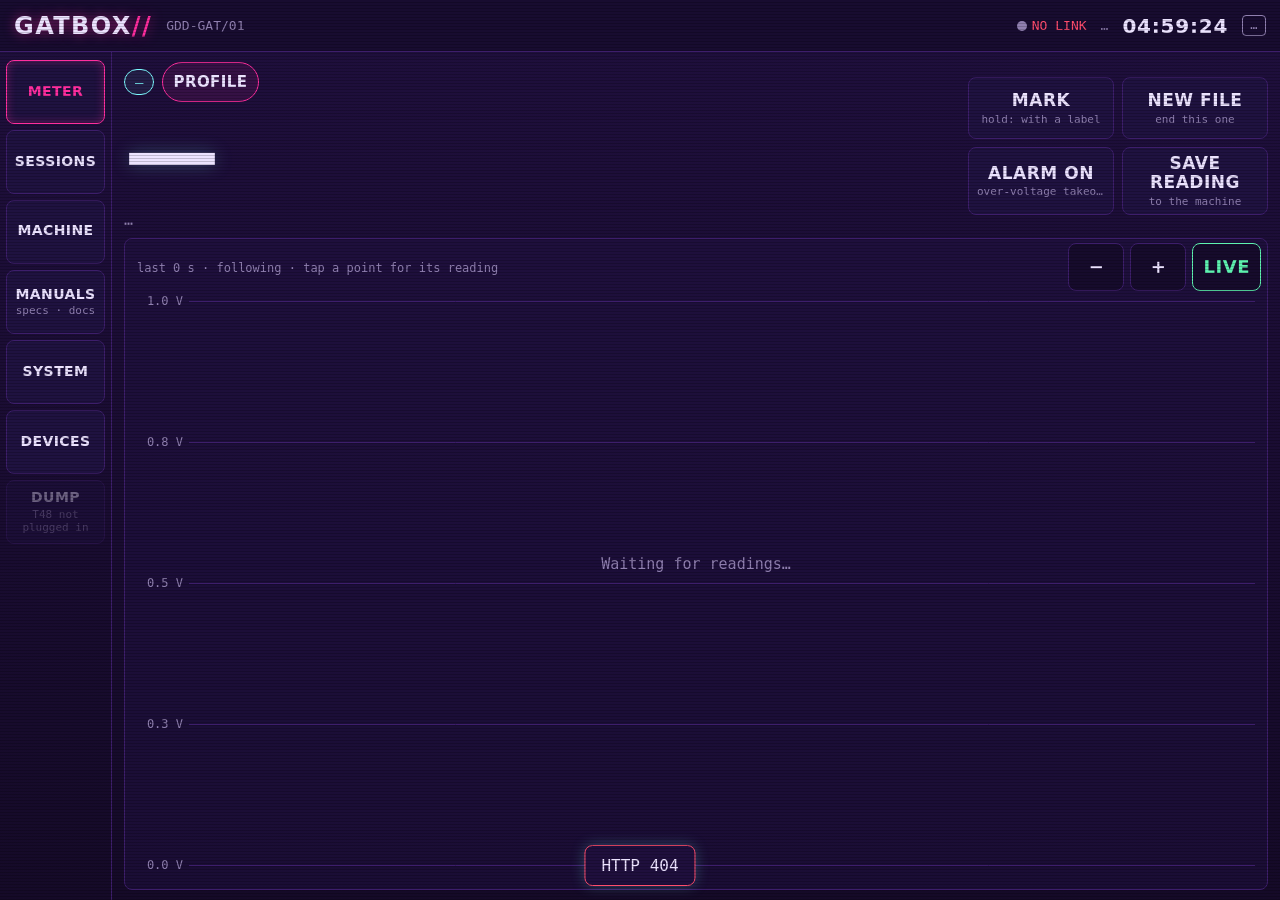
==== web/dash/index.html @ 31fbc713 "Box pass T6: TOUCH TEST -- does a tap land where the finger aims, and by how much not SYSTEM -> TOUC" ====
<!doctype html>
<html lang="en">
<head>
<meta charset="utf-8">
<meta name="viewport" content="width=device-width,initial-scale=1">
<meta name="theme-color" content="#150a28">
<title>GATBOX//</title>
<link rel="stylesheet" href="dash.css">
<script>
/* The 7" box: the kiosk opens the dashboard at 127.0.0.1; a phone or a laptop comes by the Pi's name or address.
   html.box carries the box's layout (bezel margin, bigger type, one fixed keyboard); ?box=1 / ?box=0 force it. */
(function () {
  var f = /[?&]box=([01])\b/.exec(location.search), h = location.hostname;
  if (f ? f[1] === "1" : (h === "127.0.0.1" || h === "localhost" || h === "[::1]")) document.documentElement.classList.add("box");
})();
</script>
</head>
<body>
<header>
  <span class="brand">GATBOX<b>//</b></span>
  <span class="unit">GDD-GAT/01</span>
  <span class="hsp"></span>
  <span id="h-log"><span id="h-dot" class="dot"></span><span id="h-logtxt" class="mut">…</span></span>
  <span id="h-net" class="mut">…</span>
  <span id="h-clock">--:--:--</span>
  <span id="h-src" class="badge mut">…</span>
</header>

<nav id="nav">
  <button data-view="meter" class="on">METER</button>
  <button data-view="sessions">SESSIONS</button>
  <button data-view="machine">MACHINE<small id="n-machine"></small></button>
  <button data-view="manuals">MANUALS<small>specs · docs</small></button>
  <button data-view="system">SYSTEM</button>
  <button data-view="devices">DEVICES</button>
  <button data-view="dump" id="n-dump" class="dim">DUMP<small id="n-dump-s">T48 not plugged in</small></button>
</nav>

<main>
  <!-- METER: the live reading -->
  <section id="v-meter" class="view on">
    <div id="banners"></div>
    <div class="meter-top">
      <div class="hero">
        <div class="hero-line">
          <span id="m-mode" class="chip">—</span>
          <button id="m-profile" class="chip">PROFILE</button>
          <span id="m-window" class="mut"></span>
        </div>
        <div class="hero-read"><span id="m-value">—</span><span id="m-unit"></span><span id="m-state" class="badge hide"></span></div>
        <div id="m-session" class="mut">…</div>
        <div id="m-saved" class="hide"></div>
      </div>
      <div class="actions">
        <button id="b-mark" class="act">MARK<small>hold: with a label</small></button>
        <button id="b-new" class="act">NEW FILE<small>end this one</small></button>
        <button id="b-alarm" class="act">ALARM ON<small>over-voltage takeover</small></button>
        <button id="b-capture" class="act">SAVE READING<small>to the machine</small></button>
      </div>
    </div>
    <div class="chartbox">
      <canvas id="c-live" aria-label="live readings"></canvas>
      <div id="c-empty" class="chart-empty">Waiting for readings…</div>
      <div class="chart-ctl">
        <button data-z="out" aria-label="zoom out">−</button>
        <button data-z="in" aria-label="zoom in">+</button>
        <button data-z="live" class="on">LIVE</button>
      </div>
    </div>
  </section>

  <!-- SESSIONS: the logs -->
  <section id="v-sessions" class="view">
    <div class="split">
      <div id="s-list" class="list scroll"></div>
      <div id="s-detail" class="detail scroll"><div class="card mut">Tap a session for its report.</div></div>
    </div>
  </section>

  <!-- MACHINE: the current roster machine -->
  <section id="v-machine" class="view scroll">
    <div class="btnrow"><button id="mc-pick">PICK MACHINE</button><button id="mc-clear">CLEAR</button>
      <button id="mc-labels">LABEL LIST</button><button id="mc-add">+ ADD MACHINE</button>
      <button id="mc-export">EXPORT ROSTER</button></div>
    <div id="mc-body"></div>
  </section>

  <!-- MANUALS: a machine's documents and its spec sheet (the manual's numbers, CONFIRM, actual values) -->
  <section id="v-manuals" class="view scroll"><div id="mn-body"></div></section>

  <!-- SYSTEM: the Pi -->
  <section id="v-system" class="view scroll">
    <!-- first on the Pi's own screen: shut down before pulling power -->
    <div id="sy-kiosk" class="card hide">
      <div class="btnrow">
        <button class="hold bad" data-act="shutdown" data-ms="3000">HOLD 3 S TO SHUT DOWN</button>
        <button class="hold" data-act="exit" data-ms="1500">HOLD TO EXIT KIOSK</button>
        <button id="sy-touch" class="box-only">TOUCH TEST</button>
        <span class="mut web-only" style="flex:1;min-width:220px">Shut down powers the Pi off safely: unplug only when the screen
          is dark and the LED is red. Exit closes the kiosk until the next login.</span>
        <span class="mut box-only" style="flex:1;min-width:200px">Unplug only once the screen is dark.</span>
      </div>
    </div>
    <div id="sy-grid" class="grid"></div>
  </section>

  <!-- DEVICES -->
  <section id="v-devices" class="view scroll"><div id="dv-grid" class="grid"></div></section>

  <!-- DUMP (M7) -->
  <section id="v-dump" class="view scroll"><div id="du-body"></div></section>
</main>

<div id="alarm" class="hide" role="alertdialog" aria-live="assertive">
  <div class="t">OVER-VOLTAGE</div>
  <div class="v" id="al-v"></div>
  <div id="al-sub"></div>
  <button id="al-ack">ACK</button>
</div>
<div id="viewer" class="hide" role="dialog">
  <div class="vw-top">
    <b id="vw-title"></b>
    <button id="vw-page">1 / 1</button>
    <button id="vw-search">SEARCH</button>
    <button id="vw-out" aria-label="zoom out">−</button><button id="vw-in" aria-label="zoom in">+</button>
    <button id="vw-fit">FIT</button>
    <a id="vw-pdf" class="btnlink hide" target="_blank">OPEN PDF</a>
    <button id="vw-close">CLOSE</button>
  </div>
  <div id="vw-stage"><img id="vw-img" alt="" draggable="false"><div id="vw-wait" class="mut hide">drawing the page…</div></div>
  <div class="vw-bot"><button id="vw-prev">◀ PREV</button><button id="vw-next">NEXT ▶</button></div>
</div>
<div id="sheet" class="hide"><div class="pane" id="pane"></div></div>
<div id="toast" class="hide"></div>
<div id="kx-off" class="hide" style="position:fixed;inset:0;z-index:60;background:#150a28;display:flex;align-items:center;justify-content:center;text-align:center;padding:24px">
  <div><div class="big">Shutting down…</div><p>Unplug the Pi only when this screen goes dark and its LED turns red.</p></div>
</div>

<script src="chart.js"></script>
<script src="dash.js"></script>
</body>
</html>
---- web/dash/dash.css ----
/* GATBOX dashboard (M5). Design tokens from CLAUDE.md: neon on deep violet, scanlines, mono type, glow only on
   badges, active states and headline edges. Sized for the 7" at 1024x600 (the METER view never scrolls there,
   tap targets >= 56 px); below 760 px wide it stacks for a phone. Fonts come from the Pi (/font/). */
@font-face{font-family:"Chakra Petch";font-weight:600;font-display:swap;src:url(/font/ChakraPetch-SemiBold.ttf)}
@font-face{font-family:"Share Tech Mono";font-display:swap;src:url(/font/ShareTechMono-Regular.ttf)}
:root{--bg:#150a28;--bg2:#1f0f3d;--panel:#1f1240;--line:#3d1e6b;--mag:#ff2e9f;--cyan:#7dfaff;--ok:#5ef2b0;
  --bad:#ff4d6d;--warn:#ffb74d;--fg:#ece3ff;--mut:#9080b0;
  --disp:"Chakra Petch",system-ui,sans-serif;--mono:"Share Tech Mono",ui-monospace,monospace;--tap:56px}
*{box-sizing:border-box}
html,body{height:100%;margin:0}
body{background:linear-gradient(180deg,var(--bg2),var(--bg)) fixed;color:var(--fg);font:15px/1.35 var(--mono);
  display:grid;grid-template-rows:52px 1fr;grid-template-columns:112px 1fr;overflow:hidden;
  -webkit-user-select:none;user-select:none;-webkit-tap-highlight-color:transparent}
body::before{content:"";position:fixed;inset:0;z-index:50;pointer-events:none;
  background:repeating-linear-gradient(0deg,rgba(0,0,0,.18) 0 1px,transparent 1px 3px)}
button{font:600 17px/1.1 var(--disp);color:var(--fg);background:var(--panel);border:1px solid var(--line);
  border-radius:8px;min-height:var(--tap);padding:6px 14px;cursor:pointer;letter-spacing:.03em}
button:active{border-color:var(--mag)}
button:disabled,button.off{opacity:.38;cursor:default}
a{color:var(--cyan)}
.mut{color:var(--mut)}.ok{color:var(--ok)}.bad{color:var(--bad)}.warn{color:var(--warn)}.cy{color:var(--cyan)}
.hide{display:none!important}
h2{font:600 18px/1.2 var(--disp);margin:0 0 8px;letter-spacing:.04em;color:var(--fg)}
h3{font:600 14px/1.2 var(--disp);margin:12px 0 4px;letter-spacing:.06em;color:var(--mut);text-transform:uppercase}

/* header */
header{grid-column:1/-1;display:flex;align-items:center;gap:14px;padding:0 14px;border-bottom:1px solid var(--line);
  background:rgba(21,10,40,.6)}
.brand{font:600 24px/1 var(--disp);letter-spacing:.06em;color:var(--fg);text-shadow:0 0 12px rgba(255,46,159,.55)}
.brand b{color:var(--mag)}
.unit{color:var(--mut);font-size:13px}
.hsp{flex:1}
#h-net,#h-log{font-size:13px}
#h-clock{font:600 20px/1 var(--disp);letter-spacing:.04em}
.badge{display:inline-block;padding:2px 7px;border:1px solid currentColor;border-radius:4px;font:12px/1.3 var(--mono);
  letter-spacing:.04em;vertical-align:middle;white-space:nowrap}
.badge.glow{box-shadow:0 0 8px currentColor}
.dot{display:inline-block;width:10px;height:10px;border-radius:50%;background:var(--mut);vertical-align:middle;margin-right:5px}
.dot.on{background:var(--ok);box-shadow:0 0 8px var(--ok)}
.dot.pulse{animation:pulse .4s ease-out}
@keyframes pulse{from{transform:scale(1.7)}to{transform:scale(1)}}

/* nav */
nav{display:flex;flex-direction:column;gap:6px;padding:8px 6px;border-right:1px solid var(--line);overflow:auto}
nav button{width:100%;min-height:64px;font-size:14px;padding:4px;display:flex;flex-direction:column;align-items:center;
  justify-content:center;gap:2px}
nav button small{font:11px var(--mono);color:var(--mut);letter-spacing:0}
nav button.on{border-color:var(--mag);color:var(--mag);box-shadow:0 0 10px rgba(255,46,159,.35) inset}
nav button.dim{opacity:.4}
main{position:relative;overflow:hidden;padding:10px 12px}
.view{display:none;height:100%}
.view.on{display:flex;flex-direction:column;gap:8px}
.scroll{overflow:auto;-webkit-user-select:text;user-select:text}
/* the scrolling views (SESSIONS, SYSTEM, DUMP…) on the kiosk: a slim violet bar instead of Chromium's grey one */
::-webkit-scrollbar{width:10px;height:10px}
::-webkit-scrollbar-track{background:transparent}
::-webkit-scrollbar-thumb{background:var(--line);border-radius:5px;border:2px solid transparent;background-clip:padding-box}
::-webkit-scrollbar-thumb:active{background-color:var(--mag)}

/* banners */
#banners{display:flex;flex-direction:column;gap:6px}
#banners:empty{display:none}
.banner{display:flex;align-items:center;gap:12px;min-height:44px;padding:6px 14px;border-radius:8px;
  font:600 19px/1.15 var(--disp);letter-spacing:.03em;border:1px solid}
.banner small{font:14px var(--mono);letter-spacing:0;opacity:.9}
.banner.warn{background:rgba(255,183,77,.14);color:var(--warn);border-color:var(--warn)}
.banner.bad{background:rgba(255,77,109,.16);color:var(--bad);border-color:var(--bad)}
.banner.info{background:rgba(125,250,255,.08);color:var(--cyan);border-color:rgba(125,250,255,.5)}
.banner.dim{background:rgba(144,128,176,.08);color:var(--mut);border-color:var(--line)}
.banner button{margin-left:auto;min-height:40px;font-size:14px}

/* meter */
.meter-top{display:flex;gap:12px;align-items:stretch}
.hero{flex:1;min-width:0;display:flex;flex-direction:column;justify-content:center;gap:2px}
.hero-line{display:flex;align-items:center;gap:8px;flex-wrap:wrap;min-height:34px}
.chip{display:inline-flex;align-items:center;gap:6px;padding:3px 10px;border:1px solid var(--cyan);border-radius:999px;
  color:var(--cyan);background:rgba(125,250,255,.07);font:14px/1.3 var(--mono);white-space:nowrap}
button.chip{min-height:40px;font:600 15px/1 var(--disp);border-color:var(--mag);color:var(--fg);
  background:rgba(255,46,159,.1)}
.hero-read{display:flex;align-items:baseline;gap:10px;min-height:104px}
#m-value{font:600 96px/1 var(--disp);letter-spacing:.01em;text-shadow:0 0 18px rgba(125,250,255,.25)}
#m-value.none{font-size:40px;color:var(--mut);text-shadow:none;letter-spacing:.06em}
#m-unit{font:600 36px/1 var(--disp);color:var(--mut)}
#m-state{align-self:center;margin-left:6px;font-size:14px;padding:4px 9px}
.actions{display:grid;grid-template-columns:repeat(2,minmax(0,1fr));gap:8px;width:300px;align-content:center}
.act{min-width:0;padding:6px 8px;min-height:62px;display:flex;flex-direction:column;align-items:center;justify-content:center;gap:3px}
.act small{font:11px var(--mono);color:var(--mut);letter-spacing:0;max-width:100%;overflow:hidden;text-overflow:ellipsis;
  white-space:nowrap}
#m-saved{font:13px var(--mono);color:var(--mut);white-space:nowrap;overflow:hidden;text-overflow:ellipsis}
#m-saved b{color:var(--cyan);font-weight:normal}
.act.warn{color:var(--warn);border-color:var(--warn)}
.act.okk{color:var(--ok);border-color:rgba(94,242,176,.6)}
.chartbox{position:relative;flex:1;min-height:180px;border:1px solid var(--line);border-radius:8px;
  background:rgba(31,18,64,.55);overflow:hidden}
.chartbox canvas{position:absolute;inset:0;width:100%;height:100%;touch-action:none}
.chart-ctl{position:absolute;top:4px;right:6px;display:flex;gap:6px}
.chart-ctl button{min-width:var(--tap);min-height:48px;padding:4px 10px;background:rgba(21,10,40,.8);font-size:18px}
.chart-ctl button.on{color:var(--ok);border-color:var(--ok)}
.chart-empty{position:absolute;inset:0;display:flex;align-items:center;justify-content:center;text-align:center;
  color:var(--mut);padding:20px;pointer-events:none}

/* cards, lists, tiles */
.card{background:var(--panel);border:1px solid var(--line);border-radius:8px;padding:10px 12px}
.grid{display:grid;grid-template-columns:repeat(auto-fill,minmax(250px,1fr));gap:8px;align-content:start}
.kv{display:grid;grid-template-columns:auto 1fr;gap:3px 12px}
.kv dt{color:var(--mut)}.kv dd{margin:0}
.big{font:600 28px/1.1 var(--disp)}
.split{display:flex;gap:10px;height:100%;min-height:0}
.list{width:330px;flex:none;display:flex;flex-direction:column;gap:6px}
.list>*,.detail>*{flex:none}
.detail{flex:1;min-width:0;display:flex;flex-direction:column;gap:8px}
.row{display:block;width:100%;text-align:left;font:15px/1.35 var(--mono);padding:8px 10px;min-height:var(--tap)}
.row.on{border-color:var(--mag)}
.row b{font:600 15px var(--disp)}
.tag{display:inline-block;padding:0 6px;border-radius:4px;font-size:12px;border:1px solid currentColor;margin-left:4px}
.sect pre{white-space:pre-wrap;margin:8px 0 0;font:13px/1.4 var(--mono)}
details.sect summary{cursor:pointer;color:var(--cyan);min-height:32px;display:flex;align-items:center}
.verdict{font:600 22px/1.2 var(--disp);letter-spacing:.03em}
.verdict small{font:14px var(--mono);color:var(--mut);letter-spacing:0;margin-left:8px}
.stat{display:grid;grid-template-columns:repeat(auto-fill,minmax(140px,1fr));gap:8px;margin:10px 0}
.stat>div{background:var(--bg);border:1px solid var(--line);border-radius:6px;padding:6px 10px}
.stat b{display:block;font:600 19px/1.2 var(--disp)}
.stat span{color:var(--mut);font-size:12px}
.stat i{display:block;font-style:normal;color:var(--mut);font-size:11px;text-transform:uppercase;letter-spacing:.06em}
table.t{border-collapse:collapse;width:100%;font-size:14px}
table.t td,table.t th{padding:3px 10px 3px 0;text-align:left;vertical-align:top}
table.t th{color:var(--mut);font-weight:normal;font-size:11px;text-transform:uppercase;letter-spacing:.05em}
.detail .chartbox{flex:none;height:230px}
.btnrow{display:flex;gap:8px;flex-wrap:wrap}
.notfit{opacity:.45;border-style:dashed}
.chips{display:flex;gap:6px;flex-wrap:wrap}
ul.plain{margin:4px 0;padding-left:18px}
/* ADD MACHINE: one tappable row per field, a two-way switch, the ID it'll get */
.form{display:flex;flex-direction:column;gap:6px;overflow:auto;min-height:0}
.fld{display:flex;align-items:center;gap:14px}
.fld>span{width:96px;flex:none;font:12px var(--mono);letter-spacing:.06em}
.fld>b{font:600 18px/1.2 var(--disp)}
.fld>b.mut{font:15px var(--mono)}
.seg{display:flex;gap:8px}
.seg button{flex:1}
.seg button.on{color:var(--mag);border-color:var(--mag);box-shadow:0 0 10px rgba(255,46,159,.35) inset}
.idline{font:15px var(--mono);min-height:22px}
button.primary{border-color:var(--mag)}
/* MANUALS: the spec sheet and the page viewer */
.spec-t td{vertical-align:top;padding-bottom:8px}
.spec-t td.rail{font:600 17px/1.3 var(--disp);white-space:nowrap}
.spec-t td:nth-child(3){min-width:210px}
.spec-t td:nth-child(3) .btnrow{flex-wrap:nowrap}
.specline{display:flex;align-items:center;gap:8px;flex-wrap:wrap}
button.mini{min-height:40px;font-size:14px;padding:4px 10px}
button.cite{min-height:36px;font-size:13px;padding:2px 8px;color:var(--cyan)}
.quote{font-size:12px;color:var(--mut);font-style:italic;max-width:440px}
.pagebox{overflow:auto;max-height:52vh;min-height:0;border:1px solid var(--line);border-radius:6px;background:#fff}
.pagebox img{width:100%;display:block}
.row.doc .tag{vertical-align:middle}
#viewer{position:fixed;inset:0;z-index:25;background:var(--bg);display:flex;flex-direction:column}
.vw-top{display:flex;align-items:center;gap:8px;padding:6px 10px;border-bottom:1px solid var(--line)}
.vw-top b{flex:1;min-width:0;overflow:hidden;text-overflow:ellipsis;white-space:nowrap;font:600 17px/1.2 var(--disp)}
.vw-top button,.vw-top .btnlink{min-height:48px;padding:4px 12px}
#vw-stage{position:relative;flex:1;min-height:0;overflow:hidden;touch-action:none;background:#0d0619}
#vw-img{position:absolute;left:0;top:0;width:100%;transform-origin:0 0;-webkit-user-drag:none;background:#fff}
#vw-wait{position:absolute;top:12px;left:50%;transform:translateX(-50%);background:var(--bg2);padding:4px 10px;border-radius:6px}
.vw-bot{display:flex;gap:10px;padding:6px 10px;border-top:1px solid var(--line)}
.vw-bot button{flex:1;min-height:60px;font-size:20px}
a.btnlink{display:inline-flex;align-items:center;justify-content:center;min-height:var(--tap);padding:6px 14px;
  border:1px solid var(--mag);border-radius:8px;font:600 17px/1.1 var(--disp);color:var(--fg);text-decoration:none;
  align-self:flex-start}

/* hold-to-act (EXIT KIOSK, SHUT DOWN) */
.hold{position:relative;overflow:hidden}
.hold::after{content:"";position:absolute;left:0;bottom:0;height:4px;width:0;background:var(--bad)}
.hold.arm{color:var(--bad);border-color:var(--bad);box-shadow:0 0 10px rgba(255,77,109,.45)}
.hold.arm::after{width:100%;transition:width var(--ms,1500ms) linear}

/* overlays */
#alarm{position:fixed;inset:0;z-index:40;display:flex;flex-direction:column;align-items:center;justify-content:center;
  gap:14px;text-align:center;background:rgba(80,8,28,.94);color:#fff;padding:20px}
#alarm .t{font:600 64px/1 var(--disp);color:var(--bad);text-shadow:0 0 22px rgba(255,77,109,.8);letter-spacing:.05em}
#alarm .v{font:600 88px/1 var(--disp)}
#alarm button{min-width:240px;min-height:80px;font-size:28px;border-color:#fff;background:transparent}
#sheet{position:fixed;inset:0;z-index:30;background:rgba(10,4,22,.86);display:flex;align-items:center;justify-content:center;
  padding:10px}
.pane{background:var(--bg2);border:1px solid var(--line);border-radius:10px;padding:12px;width:min(1000px,100%);
  max-height:100%;display:flex;flex-direction:column;gap:10px}
.pane-head{display:flex;align-items:center;gap:10px}
.pane-head h2{margin:0;flex:1}
.tiles{display:grid;grid-template-columns:repeat(4,1fr);gap:8px;overflow:auto}
.tile{text-align:left;display:flex;flex-direction:column;align-items:flex-start;gap:4px;min-height:96px;font:14px/1.3 var(--mono)}
.tile b{font:600 17px/1.15 var(--disp)}
.tile.on{border-color:var(--mag);box-shadow:0 0 10px rgba(255,46,159,.35) inset}
.kp-field{font:600 30px/1.2 var(--disp);min-height:52px;padding:6px 12px;border:1px solid var(--cyan);border-radius:8px;
  background:var(--bg);overflow:hidden;white-space:nowrap}
.kp-field .cur{display:inline-block;width:3px;height:1em;background:var(--cyan);vertical-align:-3px;margin-left:2px;
  animation:blink 1s steps(1) infinite}
@keyframes blink{50%{opacity:0}}
/* The key rows share the height the panel has, up to 54 px each. On the 7" that is every row
   at 54 px; on anything shorter (a phone held sideways, its address bar showing) the keys get
   shorter. Fixed 54 px rows used to scroll out of sight instead, in a grid with no scrollbar:
   one row visible. min-height:0 lets the grid yield so the action row stays on the screen;
   overflow:auto is the belt. */
.keys{display:grid;grid-template-columns:repeat(10,1fr);grid-auto-rows:minmax(0,54px);gap:6px;min-height:0;
  overflow:auto}
/* CANCEL / SAVE, outside .keys: the one row that must always be reachable. */
.kp-actions{display:grid;grid-template-columns:4fr 6fr;gap:6px;flex:none}
.kp-actions button{min-height:54px;font-size:21px}
.kp-actions .primary{border-color:var(--mag);color:var(--mag)}
.keys button{min-height:0;font-size:min(21px,4.2vh);padding:0}
.keys .wide{grid-column:span 2}
.keys .x4{grid-column:span 4}
.keys .x6{grid-column:span 6}
.keys .shift.on{color:var(--mag);border-color:var(--mag)}
.num .keys{grid-template-columns:repeat(4,1fr)}
.picklist{display:grid;grid-template-columns:repeat(3,1fr);gap:6px;overflow:auto;min-height:0}
.picklist .grp{grid-column:1/-1;padding:6px 2px 2px;border-bottom:1px solid var(--line);color:var(--cyan);
  font:14px/1.2 var(--disp);letter-spacing:.12em}
#toast{position:fixed;left:50%;bottom:14px;transform:translateX(-50%);z-index:35;max-width:90%;padding:10px 16px;
  border-radius:8px;background:var(--bg2);border:1px solid var(--cyan);color:var(--fg);font:16px var(--mono);
  box-shadow:0 0 14px rgba(125,250,255,.25)}
#toast.warn{border-color:var(--warn)}#toast.bad{border-color:var(--bad)}

/* phone */
@media (max-width:760px){
  body{display:block;overflow:auto;height:auto}
  header{position:sticky;top:0;z-index:20;flex-wrap:wrap;gap:6px 10px;padding:6px 10px;background:var(--bg)}
  .unit{display:none}
  nav{flex-direction:row;border-right:0;border-bottom:1px solid var(--line);padding:6px;position:sticky;top:52px;
    z-index:19;background:var(--bg)}
  nav button{min-height:56px;min-width:84px;width:auto}
  main{overflow:visible;padding:8px}
  .view.on{height:auto}
  .meter-top{flex-direction:column}
  .actions{width:100%}
  #m-value{font-size:64px}
  .hero-read{min-height:70px}
  .chartbox{min-height:260px;flex:none;height:300px}
  .split{flex-direction:column;height:auto}
  .list{width:100%}
  .tiles{grid-template-columns:1fr 1fr}
  .picklist{grid-template-columns:1fr 1fr}
  .keys{grid-auto-rows:minmax(0,48px)}
  .keys button{font-size:min(17px,4.2vh)}
  .kp-actions button{min-height:48px;font-size:17px}
  .vw-top{flex-wrap:wrap}
  .vw-top b{flex-basis:100%}
}
/* short screens (a phone held sideways): the sheet's title, the typed text and CANCEL / SAVE
   give up height too, so the keys keep a size a finger can hit */
@media (max-height:480px){
  #sheet{padding:4px}
  .pane{padding:8px;gap:6px}
  .pane-head button{min-height:40px}
  .pane-head h2{font-size:15px}
  .kp-field{font-size:22px;min-height:38px;padding:3px 10px}
  .keys{gap:4px}
  .kp-actions button{min-height:42px;font-size:17px}
}

/* ---- the 7" box (html.box: the kiosk's own page, see index.html) ------------------------------------------------
   The panel goes into a 3D-printed box with a wide bezel: nothing sits within 20 px of the sides or 16 px of the
   top and bottom. No text under 14 px, and the dim text a step brighter. A toast lies at the top over the header
   and never takes a tap (one lying over NEW JOB at the bottom ate the touch). The phone layout is untouched. */
html.box{--safe-x:20px;--safe-y:16px;--mut:#ab9dd0}
html.box body{padding:var(--safe-y) var(--safe-x);font-size:16px}
html.box #sheet{padding:var(--safe-y) var(--safe-x)}
html.box .unit,html.box #h-net,html.box #h-log{font-size:14px}
html.box .badge{font-size:14px}
html.box nav button small,html.box .act small,html.box #m-saved,html.box .tag,html.box .sect pre,html.box .stat span,
html.box .stat i,html.box table.t th,html.box .fld>span,html.box button.cite,html.box .quote{font-size:14px}
html.box h3{font-size:15px}
html.box #toast{top:calc(var(--safe-y) + 4px);bottom:auto;max-width:calc(100% - 2 * var(--safe-x) - 40px);
  pointer-events:none;font-size:17px}
/* One keyboard, one size, wherever it opens: a fixed block (5 rows of 50 px; the number pad's 4 rows share the same
   height) with CANCEL / SAVE under it, at the bottom of a full-height sheet, so it is always whole and always in the
   same place. The title, the field and anything else sit above it and give way. */
html.box .pane.kp{height:100%}
html.box .keys{flex:none;height:274px;grid-auto-rows:1fr;gap:6px;overflow:visible}
html.box .pane.kp .keys{margin-top:auto}
html.box .keys button{min-height:0;font-size:21px}
html.box .kp-actions button{min-height:54px;font-size:21px}
html.box .kp-field{flex:none}
html.box .kp-field.long{white-space:pre-wrap;overflow-wrap:anywhere;height:calc(2.4em + 14px);font-size:26px}
/* Pickers on the 7": big buttons first, two to a row for a handful of choices, three for a long list; SEARCH sits in
   the title bar, and while searching the field takes the title's place. */
html.box .picklist{grid-template-columns:repeat(3,minmax(0,1fr));gap:8px;flex:1;min-height:0;overflow:auto;
  align-content:start}
html.box .picklist.few{grid-template-columns:repeat(2,minmax(0,1fr));gap:10px}
html.box .picklist .row{min-height:64px;padding:8px 12px;font-size:15px}
html.box .picklist .row b{display:block;font:600 19px/1.2 var(--disp)}
html.box .picklist.few .row{min-height:84px}
html.box .picklist .row.on{border-color:var(--mag);box-shadow:0 0 10px rgba(255,46,159,.35) inset}
html.box .pane-head .kp-field{flex:1;min-width:0}
html.box .kp-field.ph{color:var(--mut)}
html.box .pane-head button{min-width:120px}
/* Folded sections (the 7" MACHINE page): one full-width button, title, a short summary, SHOW / HIDE. */
html.box .fold{display:flex;align-items:center;gap:14px;width:100%;text-align:left;margin-top:10px;min-height:60px}
html.box .fold .fold-t{font-size:18px;white-space:nowrap}
html.box .fold .fold-t::before{content:"▸ ";color:var(--cyan)}
html.box .fold.open .fold-t::before{content:"▾ "}
html.box .fold .fold-s{flex:1;min-width:0;font:15px var(--mono);overflow:hidden;text-overflow:ellipsis;white-space:nowrap}
html.box .fold .fold-act{color:var(--cyan);font-size:15px;letter-spacing:.08em}
html.box .fold.open{border-color:var(--cyan)}
html.box .fold-b{padding:4px 4px 6px}
/* The other pages on the 7": the METER buttons' small line wraps instead of being cut off; explanations sit behind a
   small button; the long and the short version of a note pick themselves. */
html.box .act small{white-space:normal;overflow:visible;text-overflow:clip;text-align:center;line-height:1.15}
html.box button.why{margin:2px 0 6px;color:var(--cyan)}
.box-only{display:none}
html.box .box-only{display:inline}
html.box .web-only{display:none}
/* TOUCH TEST: a plain screen, a cross at a time; then every cross with its tap (a magenta dot) and the verdict. */
#tt{position:fixed;inset:0;z-index:45;background:var(--bg);touch-action:none}
#tt .tt-note{position:absolute;left:50%;top:31%;transform:translateX(-50%);display:flex;align-items:center;gap:18px;
  font:600 18px/1.2 var(--disp);color:var(--mut);white-space:nowrap}
#tt .tt-target{position:absolute;width:60px;height:60px;pointer-events:none}
#tt .tt-target::before,#tt .tt-target::after{content:"";position:absolute;background:var(--cyan)}
#tt .tt-target::before{left:29px;top:0;width:2px;height:60px}
#tt .tt-target::after{top:29px;left:0;width:60px;height:2px}
#tt .tt-target.dim::before,#tt .tt-target.dim::after{background:var(--line)}
#tt .tt-dot{position:absolute;width:14px;height:14px;border-radius:50%;background:var(--mag);box-shadow:0 0 8px var(--mag);
  pointer-events:none}
#tt .tt-result{position:absolute;left:50%;top:50%;transform:translate(-50%,-50%);width:min(640px,80%);display:flex;
  flex-direction:column;gap:8px;background:var(--bg2)}
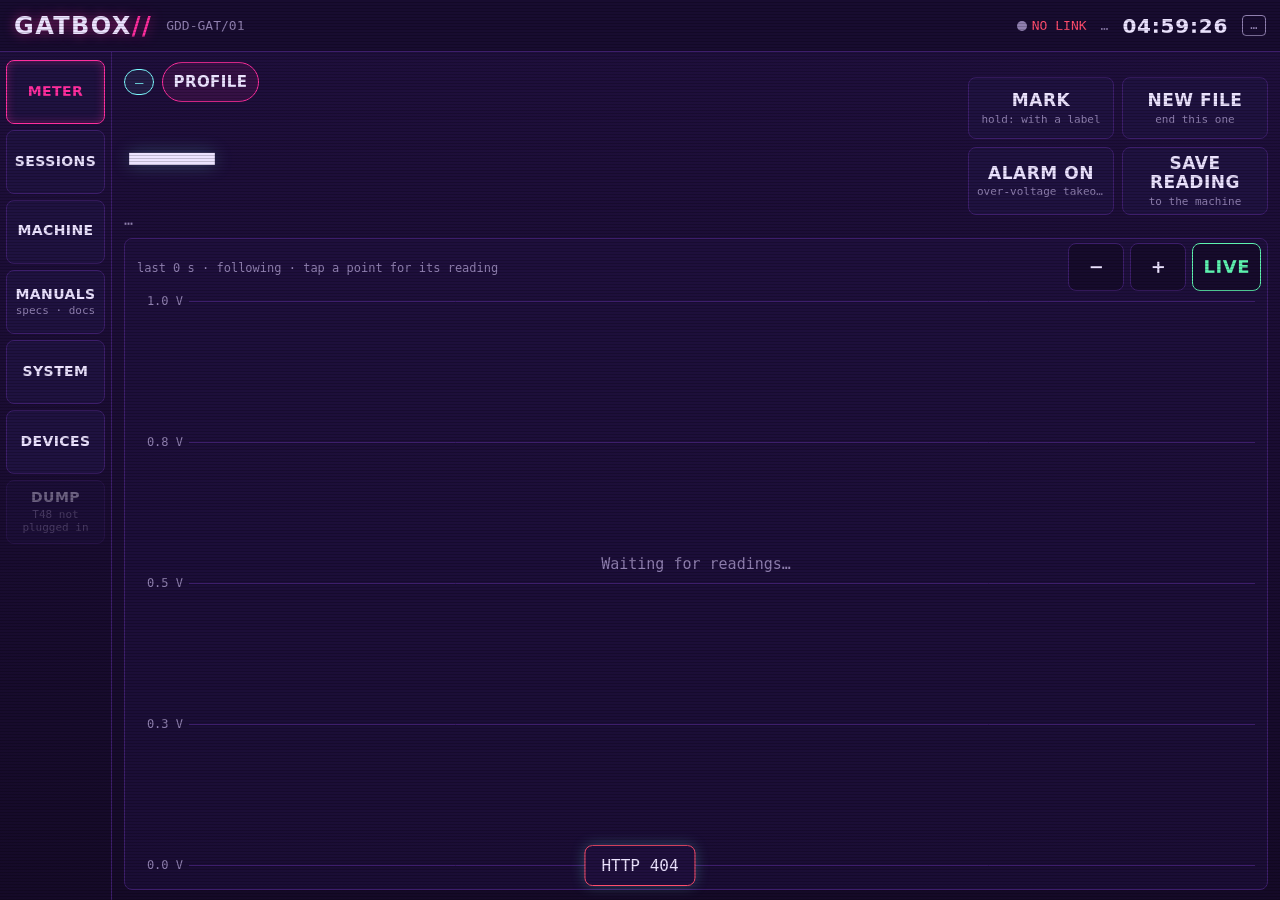
==== commit 1c4ae756: "STOP LOGGING on the METER, by the logging line The owner: "there should be a way to stop logging fro" ====
--- a/web/dash/index.html
+++ b/web/dash/index.html
@@ -48,7 +48,7 @@
           <span id="m-window" class="mut"></span>
         </div>
         <div class="hero-read"><span id="m-value">—</span><span id="m-unit"></span><span id="m-state" class="badge hide"></span></div>
-        <div id="m-session" class="mut">…</div>
+        <div class="sess-row"><div id="m-session" class="mut">…</div><button id="b-stop" class="hide">STOP LOGGING</button></div>
         <div id="m-saved" class="hide"></div>
       </div>
       <div class="actions">
--- a/web/dash/dash.css
+++ b/web/dash/dash.css
@@ -86,6 +86,8 @@
 .act{min-width:0;padding:6px 8px;min-height:62px;display:flex;flex-direction:column;align-items:center;justify-content:center;gap:3px}
 .act small{font:11px var(--mono);color:var(--mut);letter-spacing:0;max-width:100%;overflow:hidden;text-overflow:ellipsis;
   white-space:nowrap}
+.sess-row{display:flex;align-items:center;gap:12px;flex-wrap:wrap}
+#b-stop{font-size:15px;padding:4px 14px;border-color:var(--bad);color:var(--bad)}
 #m-saved{font:13px var(--mono);color:var(--mut);white-space:nowrap;overflow:hidden;text-overflow:ellipsis}
 #m-saved b{color:var(--cyan);font-weight:normal}
 .act.warn{color:var(--warn);border-color:var(--warn)}
@@ -321,3 +323,6 @@
 #tt .tt-result{position:absolute;left:50%;top:50%;transform:translate(-50%,-50%);width:min(640px,80%);display:flex;
   flex-direction:column;gap:8px;background:var(--bg2)}
 
+/* The manuals viewer covers the screen: on the 7" it keeps off the bezel too, with full-size toolbar buttons. */
+html.box #viewer{padding:var(--safe-y) var(--safe-x)}
+html.box .vw-top button{min-height:56px;min-width:64px}
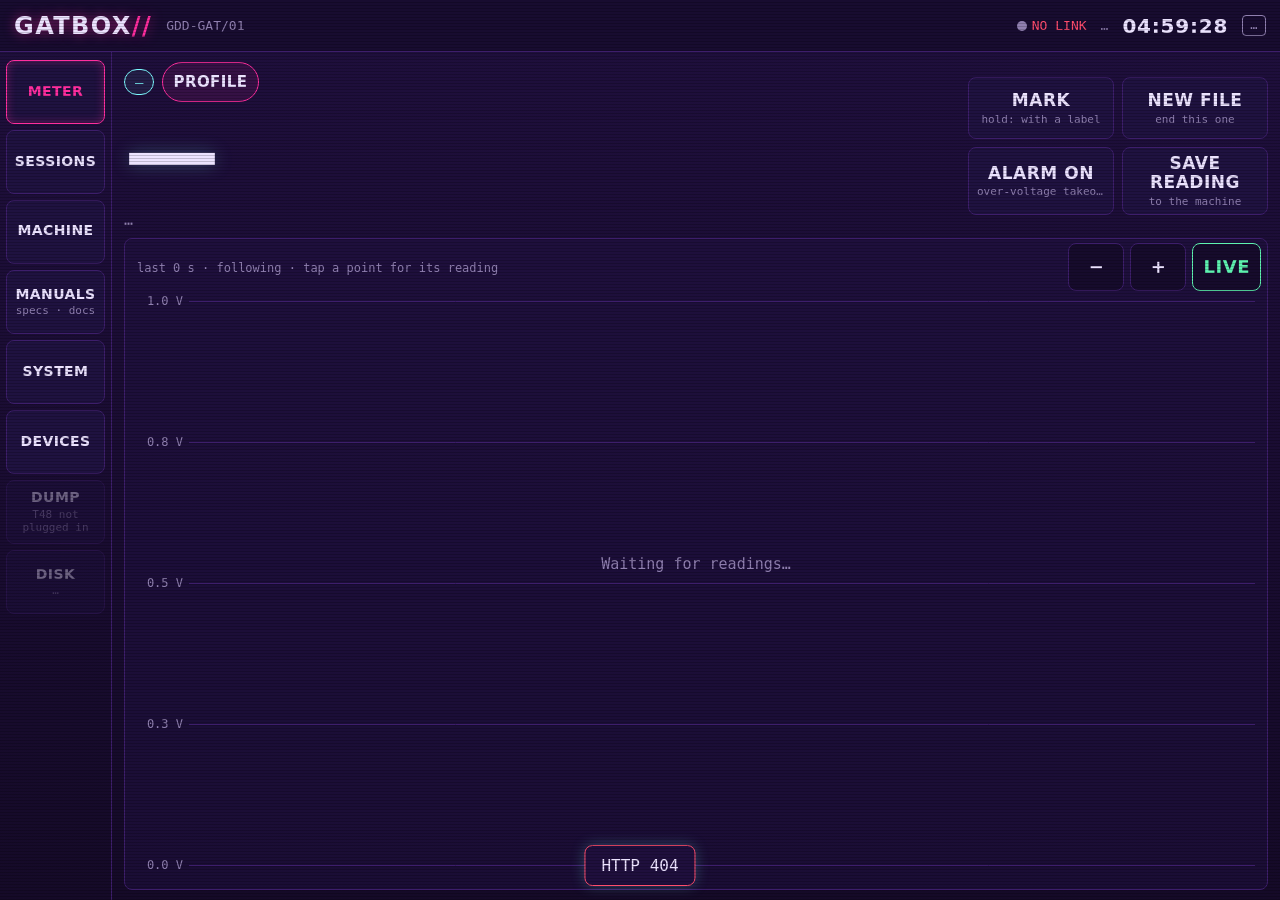
==== commit 8e1fbc52: "dashboard: the DISK tab (Task 6) READ: SOURCE (the drives on USB as tiles; the image store, an empty" ====
--- a/web/dash/index.html
+++ b/web/dash/index.html
@@ -34,6 +34,7 @@
   <button data-view="system">SYSTEM</button>
   <button data-view="devices">DEVICES</button>
   <button data-view="dump" id="n-dump" class="dim">DUMP<small id="n-dump-s">T48 not plugged in</small></button>
+  <button data-view="disk" id="n-disk" class="dim">DISK<small id="n-disk-s">…</small></button>
 </nav>
 
 <main>
@@ -109,6 +110,9 @@
 
   <!-- DUMP (M7) -->
   <section id="v-dump" class="view scroll"><div id="du-body"></div></section>
+
+  <!-- DISK: hard disks, CF and SD cards on the USB dock or reader (docs/plans/2026-11-02-disk-imaging.md) -->
+  <section id="v-disk" class="view scroll"><div id="dk-body"></div></section>
 </main>
 
 <div id="alarm" class="hide" role="alertdialog" aria-live="assertive">
--- a/web/dash/dash.css
+++ b/web/dash/dash.css
@@ -168,6 +168,30 @@
   border:1px solid var(--mag);border-radius:8px;font:600 17px/1.1 var(--disp);color:var(--fg);text-decoration:none;
   align-self:flex-start}
 
+/* DISK: the store's line, the drives as tiles (a drive that can't be picked is a dashed tile saying why), the
+   checklist's rows */
+#dk-body .card{overflow-wrap:anywhere}                     /* a SHA-1 or an image's name breaks, on a phone too */
+.dk-store{display:flex;align-items:center;gap:10px;flex-wrap:wrap;flex:none}
+.dk-store b{font:600 17px/1.2 var(--disp);letter-spacing:.04em}
+.tiles.dk-drives{grid-template-columns:repeat(auto-fill,minmax(240px,1fr));overflow:visible;margin-bottom:4px}
+div.tile{background:var(--panel);border:1px solid var(--line);border-radius:8px;padding:6px 14px}
+.tile.dk-no{border-style:dashed}
+.tile.dk-no>span:not(.badge){color:var(--mut)}
+button.dk-go{min-height:72px;min-width:220px;font-size:24px}
+.dk-bar{height:10px;border-radius:5px;background:var(--line);overflow:hidden;margin:6px 0}
+.dk-bar>div{height:100%;background:var(--cyan)}
+.dk-over{margin:8px 0 6px;font-size:16px}
+button.dk-ack{width:100%;margin:0 0 8px;border-color:var(--warn);color:var(--warn)}
+button.dk-ack.on{background:rgba(255,183,77,.14)}
+.dk-img{margin:6px 0}
+.row.dk-tick{display:flex;align-items:center;gap:12px;margin:4px 0}
+div.dk-tick{border:1px solid var(--line);border-radius:8px;background:var(--panel)}
+.dk-tick .dk-t{flex:1;min-width:0}
+.dk-box{flex:none;width:28px;height:28px;border:1px solid var(--line);border-radius:4px;display:inline-flex;
+  align-items:center;justify-content:center;color:var(--ok);font:600 20px/1 var(--disp)}
+.dk-tick.done{border-color:rgba(94,242,176,.55)}
+.dk-tick.done .dk-box{border-color:var(--ok)}
+
 /* hold-to-act (EXIT KIOSK, SHUT DOWN) */
 .hold{position:relative;overflow:hidden}
 .hold::after{content:"";position:absolute;left:0;bottom:0;height:4px;width:0;background:var(--bad)}
@@ -266,6 +290,8 @@
 html.box #sheet{padding:var(--safe-y) var(--safe-x)}
 html.box .unit,html.box #h-net,html.box #h-log{font-size:14px}
 html.box .badge{font-size:14px}
+/* eight tabs down the side: 56 px each fits the 7" without the nav scrolling */
+html.box nav button{min-height:56px}
 html.box nav button small,html.box .act small,html.box #m-saved,html.box .tag,html.box .sect pre,html.box .stat span,
 html.box .stat i,html.box table.t th,html.box .fld>span,html.box button.cite,html.box .quote{font-size:14px}
 html.box h3{font-size:15px}
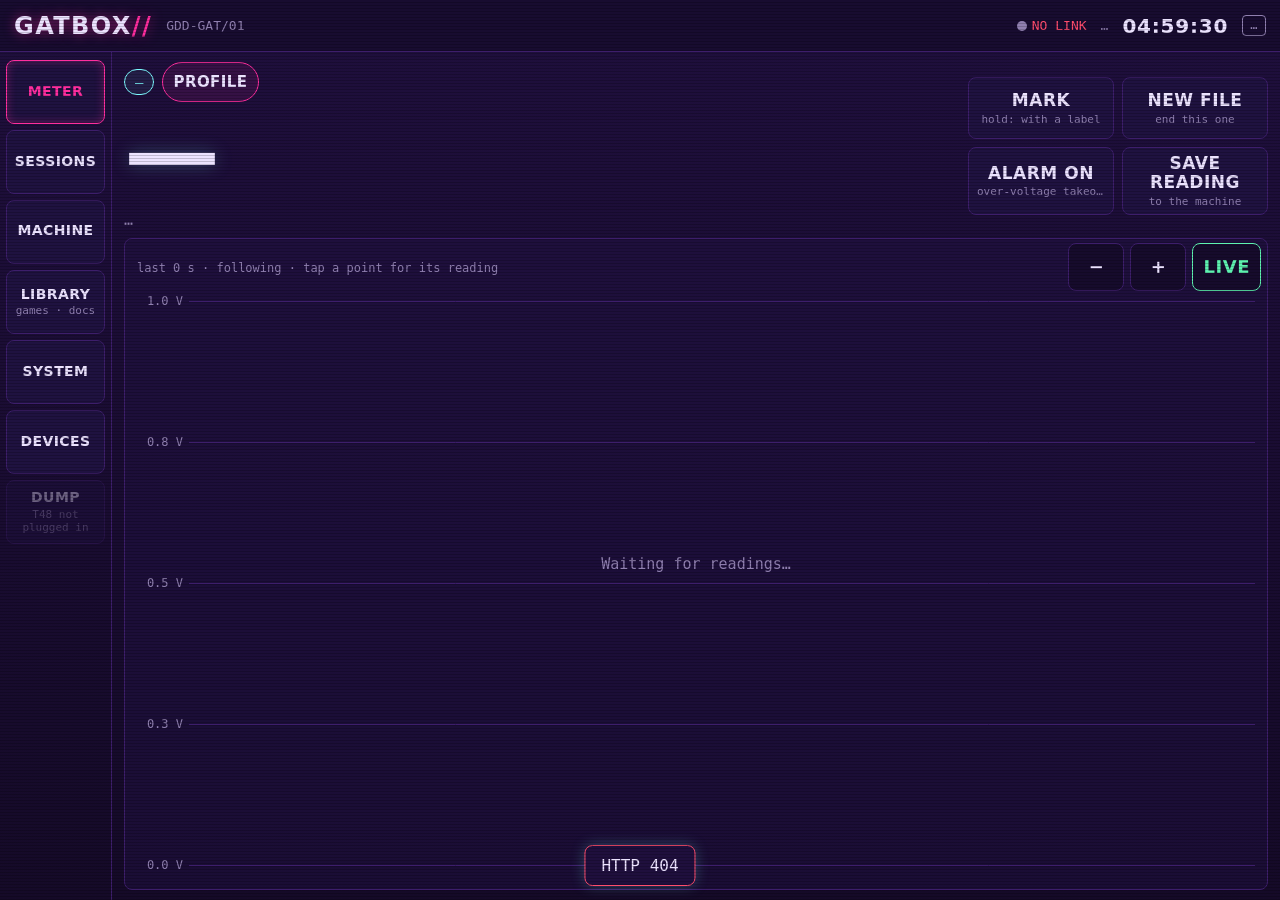
==== commit 39deff7b: "Phase B4: the LIBRARY view LIBRARY replaces MANUALS on the 7" (the nav stays at eight tabs). On a se" ====
--- a/web/dash/index.html
+++ b/web/dash/index.html
@@ -30,11 +30,10 @@
   <button data-view="meter" class="on">METER</button>
   <button data-view="sessions">SESSIONS</button>
   <button data-view="machine">MACHINE<small id="n-machine"></small></button>
-  <button data-view="manuals">MANUALS<small>specs · docs</small></button>
+  <button data-view="library">LIBRARY<small>games · docs</small></button>
   <button data-view="system">SYSTEM</button>
   <button data-view="devices">DEVICES</button>
   <button data-view="dump" id="n-dump" class="dim">DUMP<small id="n-dump-s">T48 not plugged in</small></button>
-  <button data-view="disk" id="n-disk" class="dim">DISK<small id="n-disk-s">…</small></button>
 </nav>
 
 <main>
@@ -86,8 +85,8 @@
     <div id="mc-body"></div>
   </section>
 
-  <!-- MANUALS: a machine's documents and its spec sheet (the manual's numbers, CONFIRM, actual values) -->
-  <section id="v-manuals" class="view scroll"><div id="mn-body"></div></section>
+  <!-- LIBRARY: the games, each game's documents and spec sheet (the manual's numbers, CONFIRM, actual values per machine) -->
+  <section id="v-library" class="view scroll"><div id="lb-body"></div></section>
 
   <!-- SYSTEM: the Pi -->
   <section id="v-system" class="view scroll">
@@ -110,9 +109,6 @@
 
   <!-- DUMP (M7) -->
   <section id="v-dump" class="view scroll"><div id="du-body"></div></section>
-
-  <!-- DISK: hard disks, CF and SD cards on the USB dock or reader (docs/plans/2026-11-02-disk-imaging.md) -->
-  <section id="v-disk" class="view scroll"><div id="dk-body"></div></section>
 </main>
 
 <div id="alarm" class="hide" role="alertdialog" aria-live="assertive">
--- a/web/dash/dash.css
+++ b/web/dash/dash.css
@@ -168,29 +168,11 @@
   border:1px solid var(--mag);border-radius:8px;font:600 17px/1.1 var(--disp);color:var(--fg);text-decoration:none;
   align-self:flex-start}
 
-/* DISK: the store's line, the drives as tiles (a drive that can't be picked is a dashed tile saying why), the
-   checklist's rows */
-#dk-body .card{overflow-wrap:anywhere}                     /* a SHA-1 or an image's name breaks, on a phone too */
-.dk-store{display:flex;align-items:center;gap:10px;flex-wrap:wrap;flex:none}
-.dk-store b{font:600 17px/1.2 var(--disp);letter-spacing:.04em}
-.tiles.dk-drives{grid-template-columns:repeat(auto-fill,minmax(240px,1fr));overflow:visible;margin-bottom:4px}
-div.tile{background:var(--panel);border:1px solid var(--line);border-radius:8px;padding:6px 14px}
-.tile.dk-no{border-style:dashed}
-.tile.dk-no>span:not(.badge){color:var(--mut)}
-button.dk-go{min-height:72px;min-width:220px;font-size:24px}
-.dk-bar{height:10px;border-radius:5px;background:var(--line);overflow:hidden;margin:6px 0}
-.dk-bar>div{height:100%;background:var(--cyan)}
-.dk-over{margin:8px 0 6px;font-size:16px}
-button.dk-ack{width:100%;margin:0 0 8px;border-color:var(--warn);color:var(--warn)}
-button.dk-ack.on{background:rgba(255,183,77,.14)}
-.dk-img{margin:6px 0}
-.row.dk-tick{display:flex;align-items:center;gap:12px;margin:4px 0}
-div.dk-tick{border:1px solid var(--line);border-radius:8px;background:var(--panel)}
-.dk-tick .dk-t{flex:1;min-width:0}
-.dk-box{flex:none;width:28px;height:28px;border:1px solid var(--line);border-radius:4px;display:inline-flex;
-  align-items:center;justify-content:center;color:var(--ok);font:600 20px/1 var(--disp)}
-.dk-tick.done{border-color:rgba(94,242,176,.55)}
-.dk-tick.done .dk-box{border-color:var(--ok)}
+/* LIBRARY: the game under the FOR row, and the note before the library is set up */
+.lb-game{margin-top:8px;overflow-wrap:anywhere}
+.lb-game b{font:600 17px/1.2 var(--disp);letter-spacing:.03em}
+.lb-note{margin-top:8px}
+button.warn{color:var(--warn);border-color:var(--warn)}
 
 /* hold-to-act (EXIT KIOSK, SHUT DOWN) */
 .hold{position:relative;overflow:hidden}
@@ -290,8 +272,6 @@
 html.box #sheet{padding:var(--safe-y) var(--safe-x)}
 html.box .unit,html.box #h-net,html.box #h-log{font-size:14px}
 html.box .badge{font-size:14px}
-/* eight tabs down the side: 56 px each fits the 7" without the nav scrolling */
-html.box nav button{min-height:56px}
 html.box nav button small,html.box .act small,html.box #m-saved,html.box .tag,html.box .sect pre,html.box .stat span,
 html.box .stat i,html.box table.t th,html.box .fld>span,html.box button.cite,html.box .quote{font-size:14px}
 html.box h3{font-size:15px}
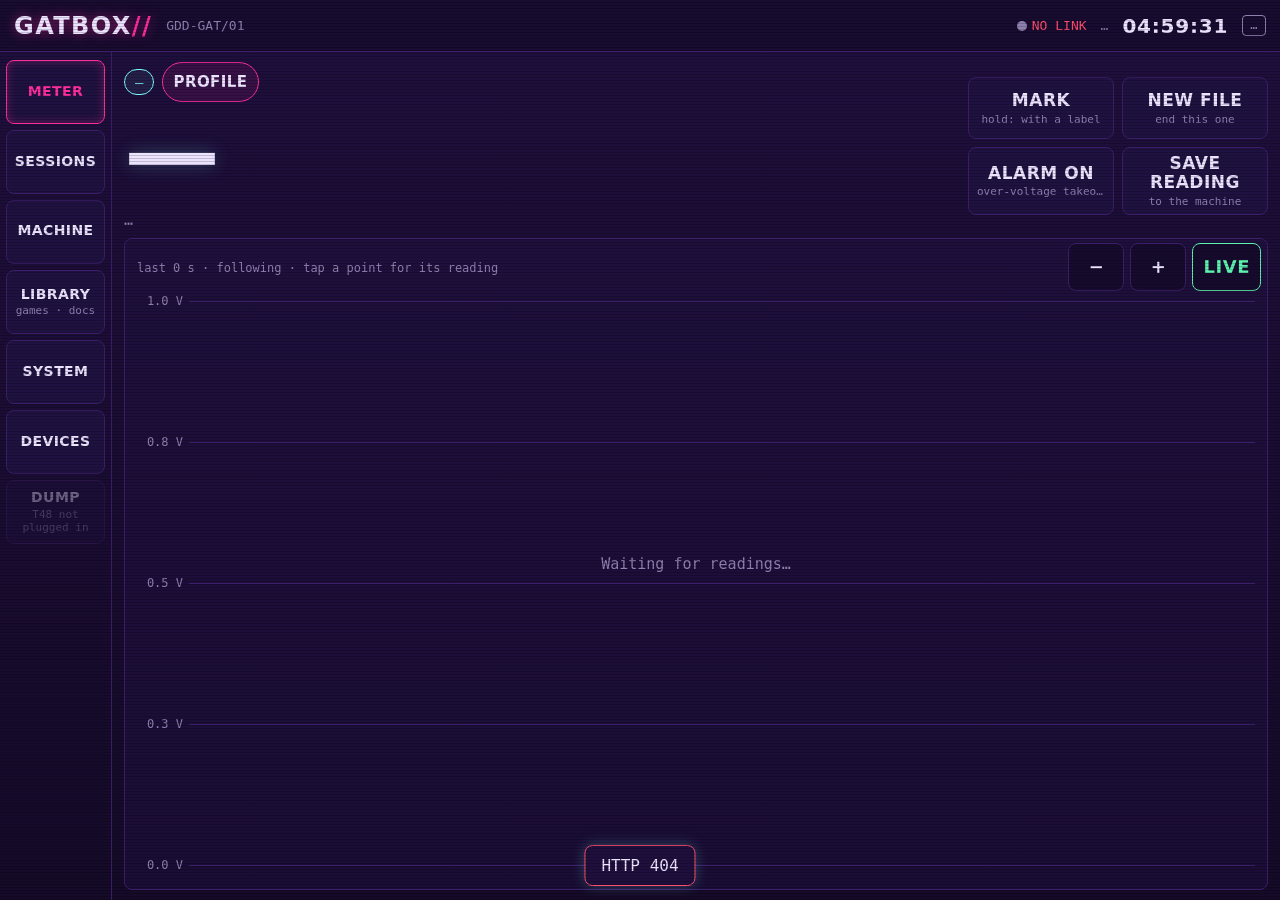
==== commit 4604dbe2: "The dashboard mends a load that went wrong, and doesn't reload into an install's restart 2026-11-05 " ====
--- a/web/dash/index.html
+++ b/web/dash/index.html
@@ -13,6 +13,13 @@
   var f = /[?&]box=([01])\b/.exec(location.search), h = location.hostname;
   if (f ? f[1] === "1" : (h === "127.0.0.1" || h === "localhost" || h === "[::1]")) document.documentElement.classList.add("box");
 })();
+/* A page that came up without its stylesheet or its script can't mend itself, and the 7" has no reload button
+   (2026-11-05: a reload met gatbox-web restarting, and "Shutting down…" sat on the screen for two hours). Once every
+   file has loaded or failed, check that both took; if one didn't, try again in 5 s, until they do. */
+addEventListener("load", function () {
+  var css = getComputedStyle(document.documentElement).getPropertyValue("--bg");
+  if (!css || !window.GDashRunning) setTimeout(function () { location.reload(); }, 5000);
+});
 </script>
 </head>
 <body>
@@ -132,7 +139,8 @@
 </div>
 <div id="sheet" class="hide"><div class="pane" id="pane"></div></div>
 <div id="toast" class="hide"></div>
-<div id="kx-off" class="hide" style="position:fixed;inset:0;z-index:60;background:#150a28;display:flex;align-items:center;justify-content:center;text-align:center;padding:24px">
+<!-- hidden, not .hide: without the stylesheet it must stay hidden all the same -->
+<div id="kx-off" hidden>
   <div><div class="big">Shutting down…</div><p>Unplug the Pi only when this screen goes dark and its LED turns red.</p></div>
 </div>
 
--- a/web/dash/dash.css
+++ b/web/dash/dash.css
@@ -168,11 +168,26 @@
   border:1px solid var(--mag);border-radius:8px;font:600 17px/1.1 var(--disp);color:var(--fg);text-decoration:none;
   align-self:flex-start}
 
+/* CHECK: each comparison as a word and a level, then the marks */
+.ck-row{margin:8px 0}
+.ck-row .badge{margin-right:6px}
+.ck-row .badge.mut{color:var(--mut)}
+.ck-row .mut{margin-top:2px;overflow-wrap:anywhere}
+
 /* LIBRARY: the game under the FOR row, and the note before the library is set up */
 .lb-game{margin-top:8px;overflow-wrap:anywhere}
 .lb-game b{font:600 17px/1.2 var(--disp);letter-spacing:.03em}
 .lb-note{margin-top:8px}
 button.warn{color:var(--warn);border-color:var(--warn)}
+
+/* CONFLICTS: BEFORE / THIS DECK / THE ARCHIVE, the fields that differ lit and each side's change named in words too */
+table.cf-t{margin-top:10px}
+table.cf-t td{padding:6px 10px 6px 8px;overflow-wrap:anywhere;max-width:340px}
+table.cf-t .cf-who td{padding-top:0}
+table.cf-t td.cf-lit{border:1px solid var(--cyan);background:rgba(125,250,255,.07)}
+.cf-tag{font:12px var(--mono);letter-spacing:.08em;color:var(--cyan)}
+html.box .cf-tag{font-size:14px}
+html.box table.cf-t{font-size:15px}
 
 /* hold-to-act (EXIT KIOSK, SHUT DOWN) */
 .hold{position:relative;overflow:hidden}
@@ -225,6 +240,10 @@
   border-radius:8px;background:var(--bg2);border:1px solid var(--cyan);color:var(--fg);font:16px var(--mono);
   box-shadow:0 0 14px rgba(125,250,255,.25)}
 #toast.warn{border-color:var(--warn)}#toast.bad{border-color:var(--bad)}
+/* SHUT DOWN's last screen, over everything */
+#kx-off{position:fixed;inset:0;z-index:60;background:var(--bg);display:flex;align-items:center;justify-content:center;
+  text-align:center;padding:24px}
+#kx-off[hidden]{display:none}
 
 /* phone */
 @media (max-width:760px){
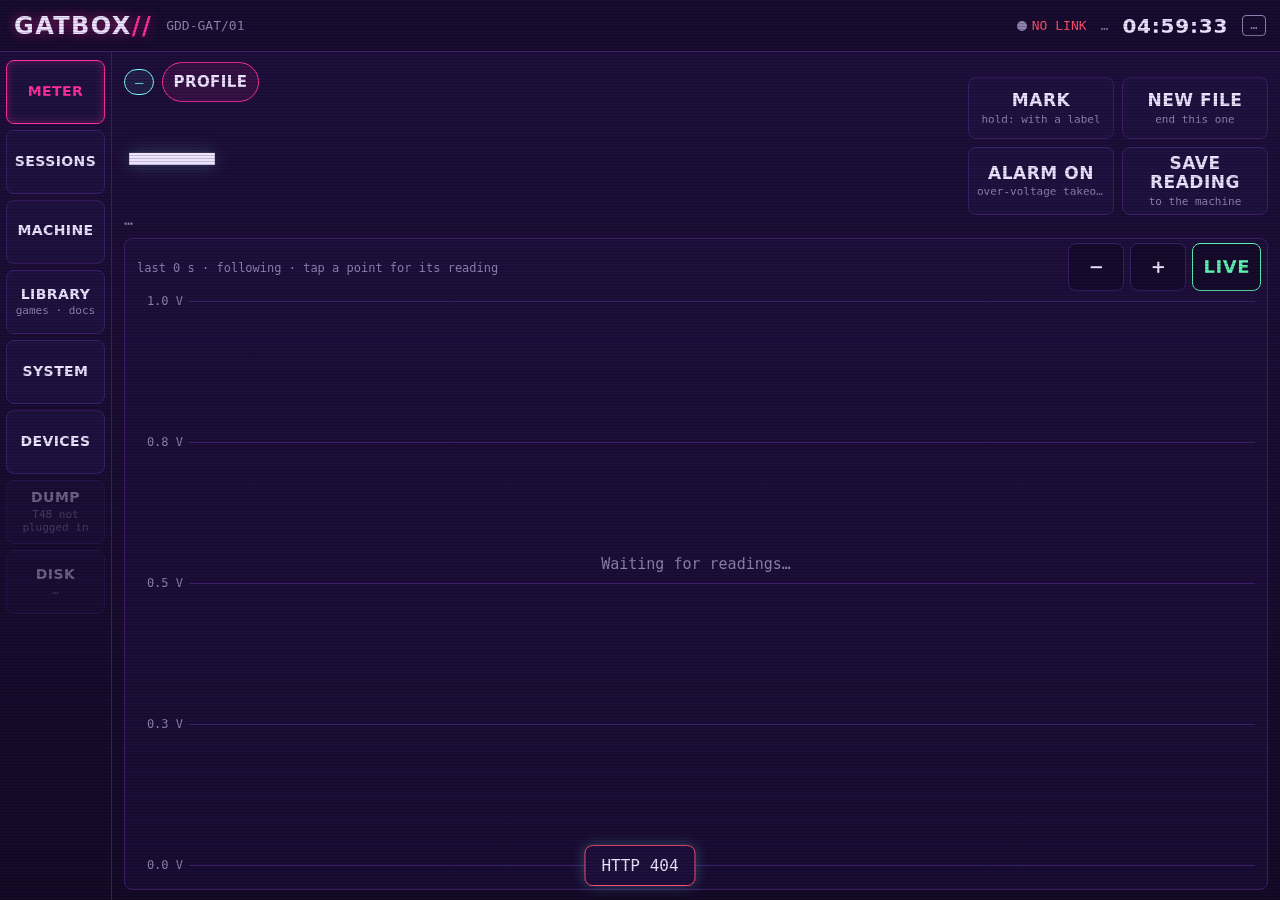
==== commit 26a3c47b: "Merge main into disk-imaging main has moved on by the whole of phases B, C and D (the game library, " ====
--- a/web/dash/index.html
+++ b/web/dash/index.html
@@ -41,6 +41,7 @@
   <button data-view="system">SYSTEM</button>
   <button data-view="devices">DEVICES</button>
   <button data-view="dump" id="n-dump" class="dim">DUMP<small id="n-dump-s">T48 not plugged in</small></button>
+  <button data-view="disk" id="n-disk" class="dim">DISK<small id="n-disk-s">…</small></button>
 </nav>
 
 <main>
@@ -116,6 +117,9 @@
 
   <!-- DUMP (M7) -->
   <section id="v-dump" class="view scroll"><div id="du-body"></div></section>
+
+  <!-- DISK: hard disks, CF and SD cards on the USB dock or reader (docs/plans/2026-11-02-disk-imaging.md) -->
+  <section id="v-disk" class="view scroll"><div id="dk-body"></div></section>
 </main>
 
 <div id="alarm" class="hide" role="alertdialog" aria-live="assertive">
--- a/web/dash/dash.css
+++ b/web/dash/dash.css
@@ -168,6 +168,31 @@
   border:1px solid var(--mag);border-radius:8px;font:600 17px/1.1 var(--disp);color:var(--fg);text-decoration:none;
   align-self:flex-start}
 
+/* DISK: the store's line, the drives as tiles (a drive that can't be picked is a dashed tile saying why), the
+   checklist's rows */
+#dk-body .card{overflow-wrap:anywhere}                     /* a SHA-1 or an image's name breaks, on a phone too */
+.dk-store{display:flex;align-items:center;gap:10px;flex-wrap:wrap;flex:none}
+.dk-store b{font:600 17px/1.2 var(--disp);letter-spacing:.04em}
+.tiles.dk-drives{grid-template-columns:repeat(auto-fill,minmax(240px,1fr));overflow:visible;margin-bottom:4px}
+div.tile{background:var(--panel);border:1px solid var(--line);border-radius:8px;padding:6px 14px}
+.tile.dk-no{border-style:dashed}
+.tile.dk-no>span:not(.badge){color:var(--mut)}
+button.dk-go{min-height:72px;min-width:220px;font-size:24px}
+.dk-bar{height:10px;border-radius:5px;background:var(--line);overflow:hidden;margin:6px 0}
+.dk-bar>div{height:100%;background:var(--cyan)}
+.dk-over{margin:8px 0 6px;font-size:16px}
+button.dk-ack{width:100%;margin:0 0 8px;border-color:var(--warn);color:var(--warn)}
+button.dk-ack.on{background:rgba(255,183,77,.14)}
+.dk-img{margin:6px 0}
+.dk-power{margin:0 0 8px}
+.dk-reading{display:flex;align-items:center;gap:10px;flex-wrap:wrap;margin:-2px 0 8px 40px}
+.row.dk-tick{display:flex;align-items:center;gap:12px;margin:4px 0}
+div.dk-tick{border:1px solid var(--line);border-radius:8px;background:var(--panel)}
+.dk-tick .dk-t{flex:1;min-width:0}
+.dk-box{flex:none;width:28px;height:28px;border:1px solid var(--line);border-radius:4px;display:inline-flex;
+  align-items:center;justify-content:center;color:var(--ok);font:600 20px/1 var(--disp)}
+.dk-tick.done{border-color:rgba(94,242,176,.55)}
+.dk-tick.done .dk-box{border-color:var(--ok)}
 /* CHECK: each comparison as a word and a level, then the marks */
 .ck-row{margin:8px 0}
 .ck-row .badge{margin-right:6px}
@@ -291,6 +316,8 @@
 html.box #sheet{padding:var(--safe-y) var(--safe-x)}
 html.box .unit,html.box #h-net,html.box #h-log{font-size:14px}
 html.box .badge{font-size:14px}
+/* eight tabs down the side: 56 px each fits the 7" without the nav scrolling */
+html.box nav button{min-height:56px}
 html.box nav button small,html.box .act small,html.box #m-saved,html.box .tag,html.box .sect pre,html.box .stat span,
 html.box .stat i,html.box table.t th,html.box .fld>span,html.box button.cite,html.box .quote{font-size:14px}
 html.box h3{font-size:15px}
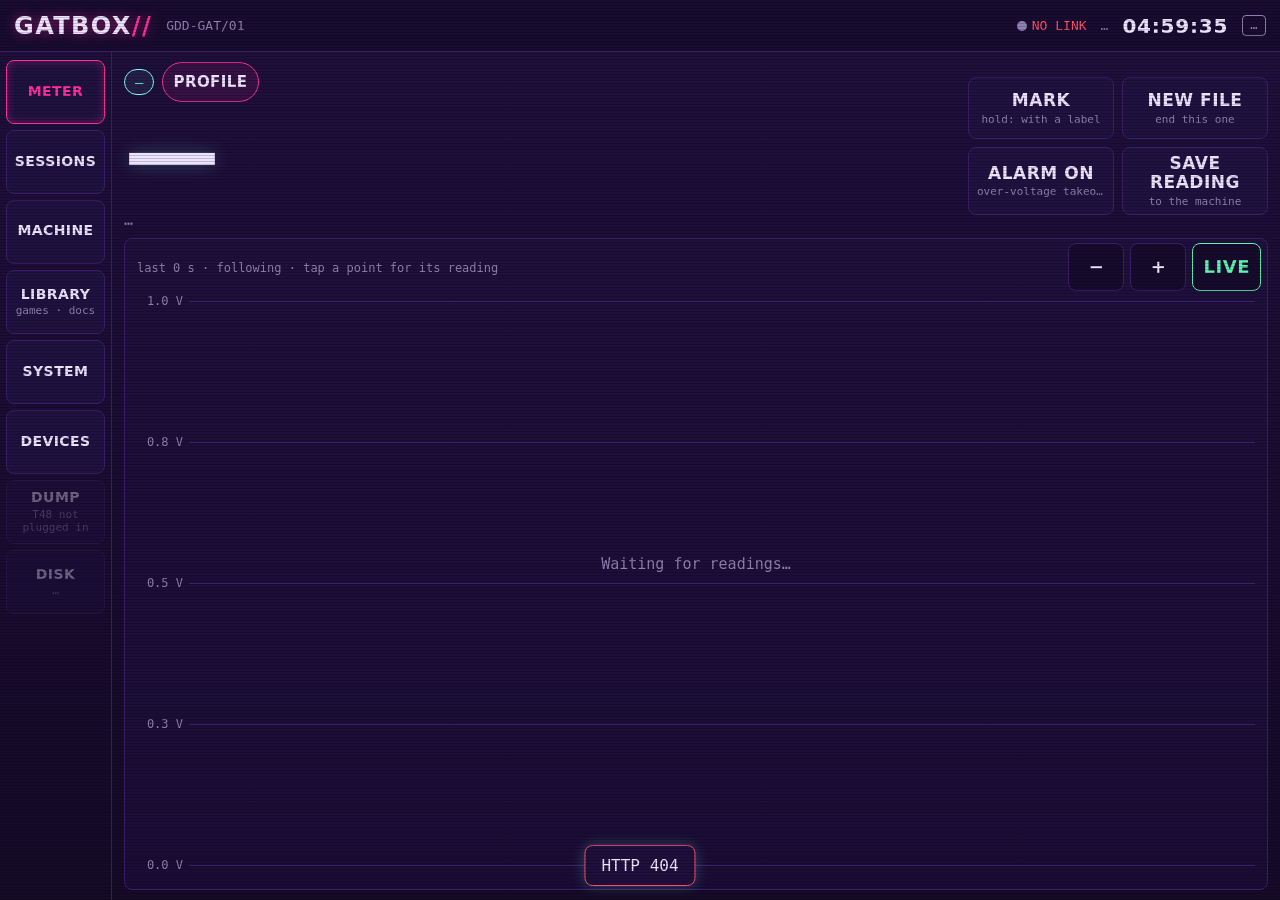
==== commit d33bc845: "Drive browser F4b: a DELETED toggle on the folder view, with a warning on what comes back (not insta" ====
--- a/web/dash/index.html
+++ b/web/dash/index.html
@@ -138,6 +138,7 @@
     <a id="vw-pdf" class="btnlink hide" target="_blank">OPEN PDF</a>
     <button id="vw-close">CLOSE</button>
   </div>
+  <div id="vw-note" class="warn hide" role="note"></div>
   <div id="vw-stage"><img id="vw-img" alt="" draggable="false"><div id="vw-wait" class="mut hide">drawing the page…</div></div>
   <div class="vw-bot"><button id="vw-prev">◀ PREV</button><button id="vw-next">NEXT ▶</button></div>
 </div>
--- a/web/dash/dash.css
+++ b/web/dash/dash.css
@@ -193,6 +193,64 @@
   align-items:center;justify-content:center;color:var(--ok);font:600 20px/1 var(--disp)}
 .dk-tick.done{border-color:rgba(94,242,176,.55)}
 .dk-tick.done .dk-box{border-color:var(--ok)}
+/* DRIVE INFO, the CF adapter's warning, the swap's steps, the job record */
+.dk-infobox{margin:8px 0 4px}
+.dk-infocard{border:1px solid var(--line);border-radius:8px;background:var(--panel);padding:8px 12px;margin:8px 0}
+.dk-infocard>b{font:600 17px/1.2 var(--disp);letter-spacing:.04em;margin-right:8px}
+dl.dk-info{display:grid;grid-template-columns:max-content minmax(0,1fr);gap:2px 16px;margin:6px 0 2px}
+dl.dk-info dt{color:var(--mut)}
+dl.dk-info dd{margin:0}
+.dk-note{color:var(--mut);margin:6px 0 0}
+.dk-cf{border:1px solid var(--warn);border-radius:8px;padding:8px 12px;margin:8px 0}
+.dk-cf h3{color:var(--warn);margin:0 0 4px}
+.dk-step{display:flex;align-items:center;gap:12px;width:100%;text-align:left;margin:4px 0;padding:8px 12px;border:1px solid var(--line);
+  border-radius:8px;background:var(--panel);font:15px/1.35 var(--mono)}
+button.dk-step{min-height:var(--tap)}
+.dk-step .dk-t{flex:1;min-width:0}
+.dk-step.now{border-color:var(--cyan)}
+.dk-step.done{border-color:rgba(94,242,176,.55)}
+.dk-step.done .dk-box{border-color:var(--ok)}
+.dk-step.bad{border-color:var(--bad)}
+.dk-step.bad .dk-box{border-color:var(--bad);color:var(--bad)}
+.dk-step.warn{border-color:var(--warn)}
+.dk-step.todo{border-style:dashed}
+table.dk-rt{width:100%;border-collapse:collapse;margin:0 0 6px}
+.dk-rt th,.dk-rt td{text-align:left;vertical-align:top;padding:5px 8px;border-top:1px solid var(--line);font-weight:400}
+.dk-rt th{width:38%;color:var(--mut)}
+.dk-blank{color:var(--mut);font-style:italic}
+button.dk-recrow{display:block;width:100%;text-align:left;margin:6px 0;min-height:64px}
+button.dk-recrow b{font:600 17px/1.2 var(--disp)}
+/* FILES: inside a stored image (7"): volumes, folders as big rows, a text preview */
+.dk-vol{border:1px solid var(--line);border-radius:8px;background:var(--panel);padding:8px 12px;margin:8px 0}
+.dk-vol.dk-no{border-style:dashed}
+.dk-vol>b{font:600 17px/1.2 var(--disp);letter-spacing:.04em}
+.dk-vol>button{margin-top:8px}
+.dk-hex{font-size:14px;word-break:break-all}
+.dk-crumbs{margin:0 0 8px}
+.dk-crumbs button{min-height:48px;padding:4px 12px}
+.dk-files .seg{margin:6px 0}
+.dk-sortkind{display:flex;gap:12px}
+.dk-sortkind .seg{flex:1;min-width:0}
+button.dk-frow{display:block;width:100%;text-align:left;margin:4px 0;min-height:64px}
+.dk-fn{display:flex;align-items:center;gap:8px;flex-wrap:wrap}
+.dk-fn b{font:600 17px/1.2 var(--disp);overflow-wrap:anywhere}
+.dk-busy{margin:0 0 8px;font-size:16px}
+.dk-err{margin:0 0 8px}
+pre.dk-text{margin:8px 0;padding:10px 12px;border:1px solid var(--line);border-radius:8px;background:var(--bg);color:var(--fg);
+  font:15px/1.4 var(--mono);white-space:pre-wrap;overflow-wrap:anywhere;max-height:360px;overflow:auto;user-select:text}
+/* PRINT OR SAVE AS PDF on a phone: only the record, black on white, a blank rule where the deck has no value */
+@media print{
+  body.dk-printing{display:block;height:auto;overflow:visible;background:#fff;color:#000;font-size:12pt}
+  body.dk-printing::before,body.dk-printing header,body.dk-printing nav,body.dk-printing .view:not(#v-disk),
+  body.dk-printing #dk-body>*:not(.dk-rec),body.dk-printing .dk-noprint{display:none!important}
+  body.dk-printing #v-disk{display:block!important;position:static;height:auto;overflow:visible;padding:0}
+  body.dk-printing .dk-rec{border:0;background:none;box-shadow:none;padding:0}
+  body.dk-printing .dk-rec h2,body.dk-printing .dk-rec h3{color:#000}
+  body.dk-printing .dk-rt th,body.dk-printing .dk-rt td{border-top:1px solid #999;color:#000}
+  body.dk-printing .dk-rt .mut,body.dk-printing .dk-rt th{color:#444}
+  body.dk-printing .dk-rt .ok,body.dk-printing .dk-rt .bad{color:#000}
+  body.dk-printing .dk-blank{color:transparent;display:inline-block;min-width:60%;border-bottom:1px solid #000}
+}
 /* CHECK: each comparison as a word and a level, then the marks */
 .ck-row{margin:8px 0}
 .ck-row .badge{margin-right:6px}
@@ -378,3 +436,29 @@
 /* The manuals viewer covers the screen: on the 7" it keeps off the bezel too, with full-size toolbar buttons. */
 html.box #viewer{padding:var(--safe-y) var(--safe-x)}
 html.box .vw-top button{min-height:56px;min-width:64px}
+
+/* FILES: the name index and search (F2) */
+.dk-imgrow,.dk-hit{display:flex;gap:8px;align-items:stretch;margin:4px 0}
+.dk-imgrow>.dk-recrow,.dk-hit>.dk-frow{flex:1;margin:0;min-width:0}
+.dk-idx{width:176px;min-height:64px;text-align:left}
+.dk-where{width:150px;min-height:64px}
+.dk-q{display:block;text-align:left;min-height:56px;flex:1;min-width:0;overflow:hidden;text-overflow:ellipsis;white-space:nowrap}
+.dk-years{flex-wrap:wrap}
+.dk-path{overflow-wrap:anywhere}
+button.dk-frow.hit{border-color:var(--mag);box-shadow:0 0 10px rgba(255,46,159,.35) inset}
+.dk-snip{margin:2px 0;color:var(--text)}
+.dk-snip .hl{color:var(--cyan)}
+/* FILES: thumbnails under the PHOTOS filter (F4) */
+.dk-grid{display:grid;grid-template-columns:repeat(4,1fr);gap:8px;margin:8px 0}
+button.dk-cell{display:flex;flex-direction:column;align-items:stretch;padding:6px;min-height:150px;text-align:left}
+.dk-cell img{width:100%;height:120px;object-fit:contain;background:#0e0620;border-radius:6px}
+.dk-cell .dk-cn{margin-top:4px;overflow:hidden;text-overflow:ellipsis;white-space:nowrap}
+button.dk-cell.hit{border-color:var(--mag);box-shadow:0 0 10px rgba(255,46,159,.35) inset}
+/* FILES: a deleted entry (F4b). The dashed edge is the state, and the DELETED tag says it in words */
+.dk-count{display:flex;align-items:center;justify-content:space-between;gap:12px;margin:4px 0}
+.dk-count .mut{flex:1;min-width:0}
+.dk-count button{min-height:56px;padding:4px 16px}
+button.dk-frow.gone,button.dk-cell.gone{border-style:dashed}
+.dk-cell.gone img{opacity:.75}
+.dk-gonenote{margin:6px 0;font-size:16px}
+#vw-note{padding:6px 12px;border-bottom:1px solid var(--line);font-size:16px;background:var(--bg2)}
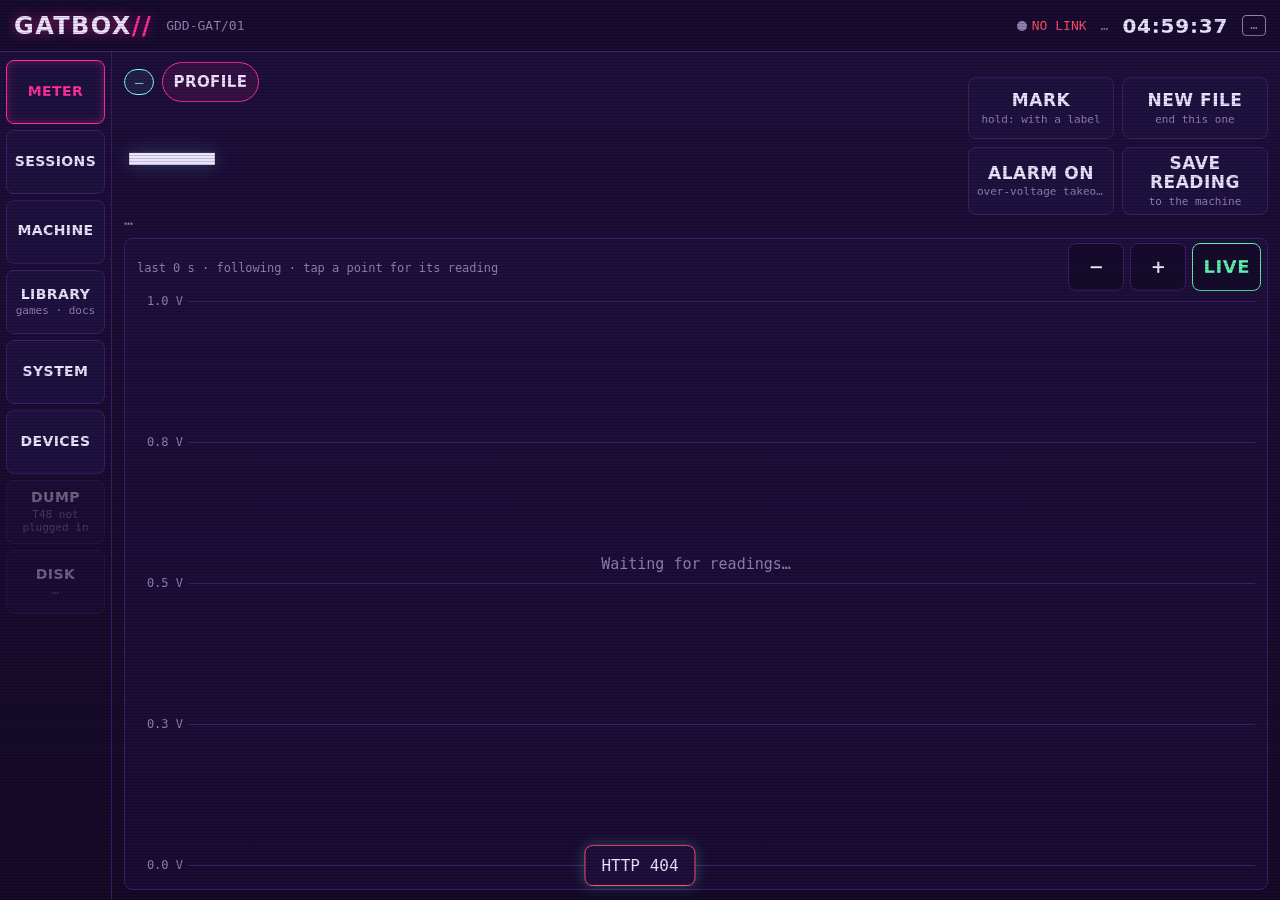
==== commit 0d59d091: "Drive browser F4d: COPY TO THE STORE, a file or a folder out of an image into _exports (not installe" ====
--- a/web/dash/index.html
+++ b/web/dash/index.html
@@ -135,6 +135,7 @@
     <button id="vw-search">SEARCH</button>
     <button id="vw-out" aria-label="zoom out">−</button><button id="vw-in" aria-label="zoom in">+</button>
     <button id="vw-fit">FIT</button>
+    <button id="vw-copy" class="hide">COPY</button>
     <a id="vw-pdf" class="btnlink hide" target="_blank">OPEN PDF</a>
     <button id="vw-close">CLOSE</button>
   </div>
--- a/web/dash/dash.css
+++ b/web/dash/dash.css
@@ -448,6 +448,11 @@
 button.dk-frow.hit{border-color:var(--mag);box-shadow:0 0 10px rgba(255,46,159,.35) inset}
 .dk-snip{margin:2px 0;color:var(--text)}
 .dk-snip .hl{color:var(--cyan)}
+/* FILES: possible duplicates (F4c): a group's name, then each place it is */
+.dk-gh{margin:14px 0 2px}
+.dk-gh b{font:600 17px/1.2 var(--disp);overflow-wrap:anywhere}
+button.dk-mem,.dk-mem{margin-left:14px}
+button.dk-mem{width:calc(100% - 14px)}
 /* FILES: thumbnails under the PHOTOS filter (F4) */
 .dk-grid{display:grid;grid-template-columns:repeat(4,1fr);gap:8px;margin:8px 0}
 button.dk-cell{display:flex;flex-direction:column;align-items:stretch;padding:6px;min-height:150px;text-align:left}
@@ -459,6 +464,10 @@
 .dk-count .mut{flex:1;min-width:0}
 .dk-count button{min-height:56px;padding:4px 16px}
 button.dk-frow.gone,button.dk-cell.gone{border-style:dashed}
+/* FILES: COPY TO THE STORE (F4d): the question, and how far it is */
+.dk-ask,.dk-exp{margin:0 0 10px;padding:10px 12px;border:1px solid var(--cyan);border-radius:8px;background:var(--bg2)}
+.dk-ask>b{display:block;font:600 17px/1.2 var(--disp);margin-bottom:4px;overflow-wrap:anywhere}
+.dk-ask .btnrow,.dk-exp .btnrow{margin-top:8px}
 .dk-cell.gone img{opacity:.75}
 .dk-gonenote{margin:6px 0;font-size:16px}
 #vw-note{padding:6px 12px;border-bottom:1px solid var(--line);font-size:16px;background:var(--bg2)}
